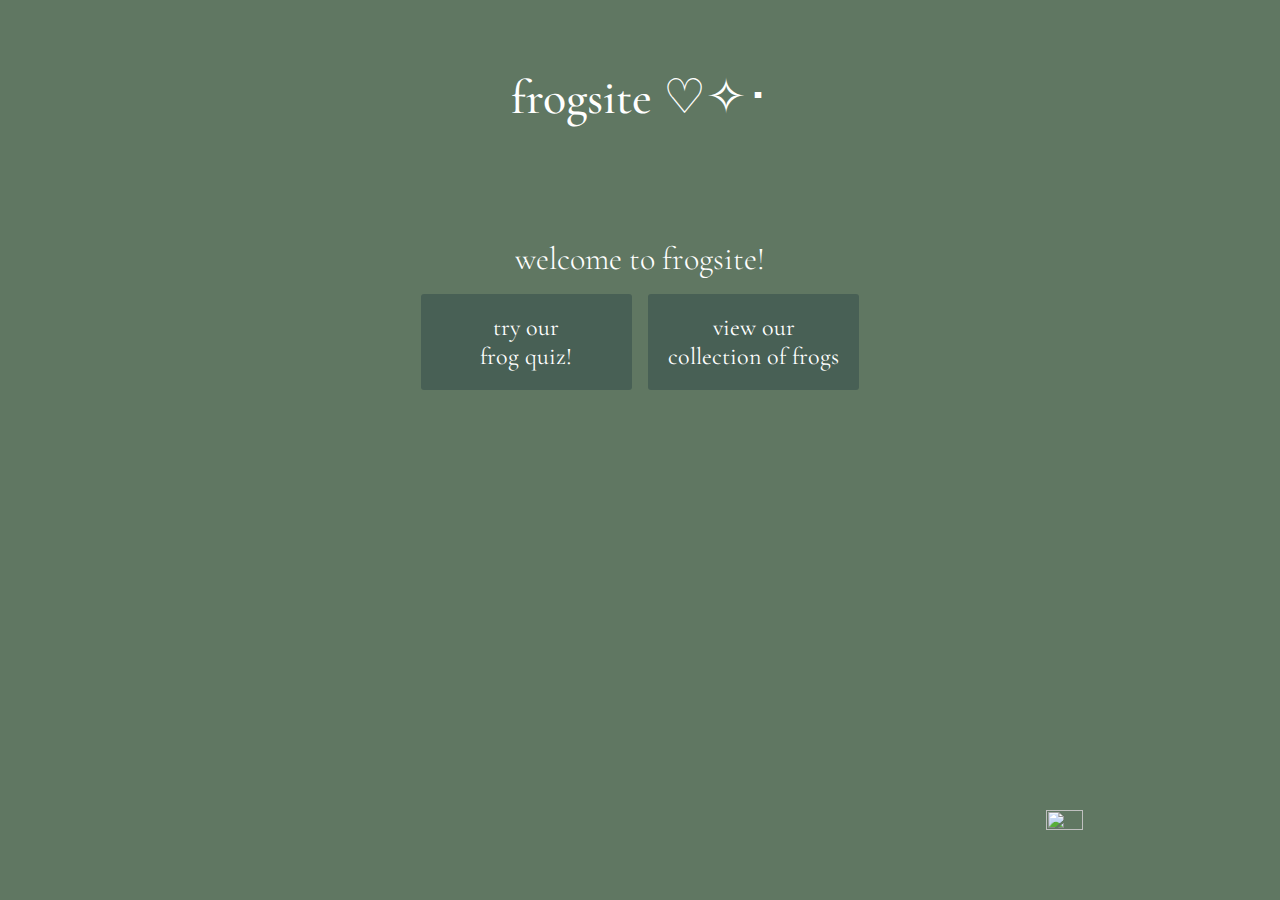
==== index.html @ e941e08e "Add files via upload" ====
<!DOCTYPE html>
<html>
    <head>
        <title>frogsite</title>
        <link rel="stylesheet" href="index.css">
        <script src="https://ajax.googleapis.com/ajax/libs/jquery/3.5.1/jquery.min.js"></script>
        <meta name="viewport" content="width=device-width">
    </head>
    <body>
        <header><div style="visibility: hidden;"> ♡✧･</div><h1>frogsite ♡✧･</h1></header>
        
        <div id="curve-top"><img src="./siteElements/curve.svg"></div>
        <div id="curve-bottom"><img src="./siteElements/curve.svg"></div>
        <div class="choice">
            <h2>welcome to frogsite!</h2>
            <div class="redirects">
                <button onclick="location.href='./quiz.html';">try our <br> frog quiz!</button>
                <button onclick="location.href='./collection.html';">view our <br> collection of frogs</button>
            </div>
        </div>

        <footer><img src="./siteElements/skedaddle-logo.svg"></footer>
    </body>
</html>
---- index.css ----
@import url('https://fonts.googleapis.com/css2?family=Cormorant+Garamond:wght@500&display=swap');
*{
    margin: 0;
    padding: 0;
    color: white; 
    font-family: 'Cormorant Garamond', serif;
    user-select: none;
    overflow: auto;
}
html,body{
    background-color: #607762;
    height: 100%;
    overflow: auto;
}
.center{
    display: flex;
    align-items: center;
    justify-content: center;
}
header{
    padding: 3rem;
}
header h1{
    font-size: 3rem;
    font-weight: 500;
    text-align: center;
}
.choice{
    margin-top: 5%;
    display: flex;
    flex-direction: column;
    align-items: center;
    justify-content: center;
    gap: 1rem;
    width: 100%;
}
.choice h2{
    font-size: 2rem;
    font-weight: 100;
}
.redirects{
    display: flex;
    align-items: center;
    justify-content: center;
    gap: 1rem;
    width: 55%;
} 
.redirects button{
    background-color: #486055;
    border: 3px solid #486055;
    font-size: 1.5rem;
    width: 30%;
    height: 6rem;
    padding: 0.15rem;
    border-radius: 3px; 
    transition: background-color 0.5s;
}
.redirects button:hover{
    background-color: #778D6F;
    transition: background-color 0.5s;
}
.redirects button:active{
    background-color: #9EAE98;
    transition: background-color 0.1s;
}

/*curves*/
#curve-top{
    position: fixed;
    top: -5rem;
    right: 0;
}
#curve-top img{
    display: block;
    margin-left: auto;
    width: 50%;
    height: 50%;
}
#curve-bottom{
    position: fixed;
    bottom: -5rem;
    left: 0;
    pointer-events: none;
}
#curve-bottom img{
    display: block;
    margin-right: auto;
    transform: scale(-1);
    width: 50%;
    height: 50%;
}

footer{
    position: absolute;
    top: 90%;

    width: 100%;
    display: flex;
    align-items: flex-end;
    justify-content: flex-end;
}
footer img{
    display: block;
    padding: 0 1rem;
    width: 17%;
    height: 15%;
}

@media(max-width: 769px){
    .redirects button{
        width: 50%;
        height: 7rem;
        padding: 0.25rem;
        font-size: 1.5rem;
    }
}
@media(max-width: 426px){
    .redirects{
        width: 80%;
    }
    .redirects button{
        width: 100%;
        height: 7rem;
        padding: 0.5rem;
        font-size: 1.5rem;
    }
    footer img{
        display: block;
        padding: 0 0.5rem;
        width: 30%;
        height: 30%;
    }
}
@media(max-width: 321px){
    header h1{
        font-size: 2.5rem;
    }   
}
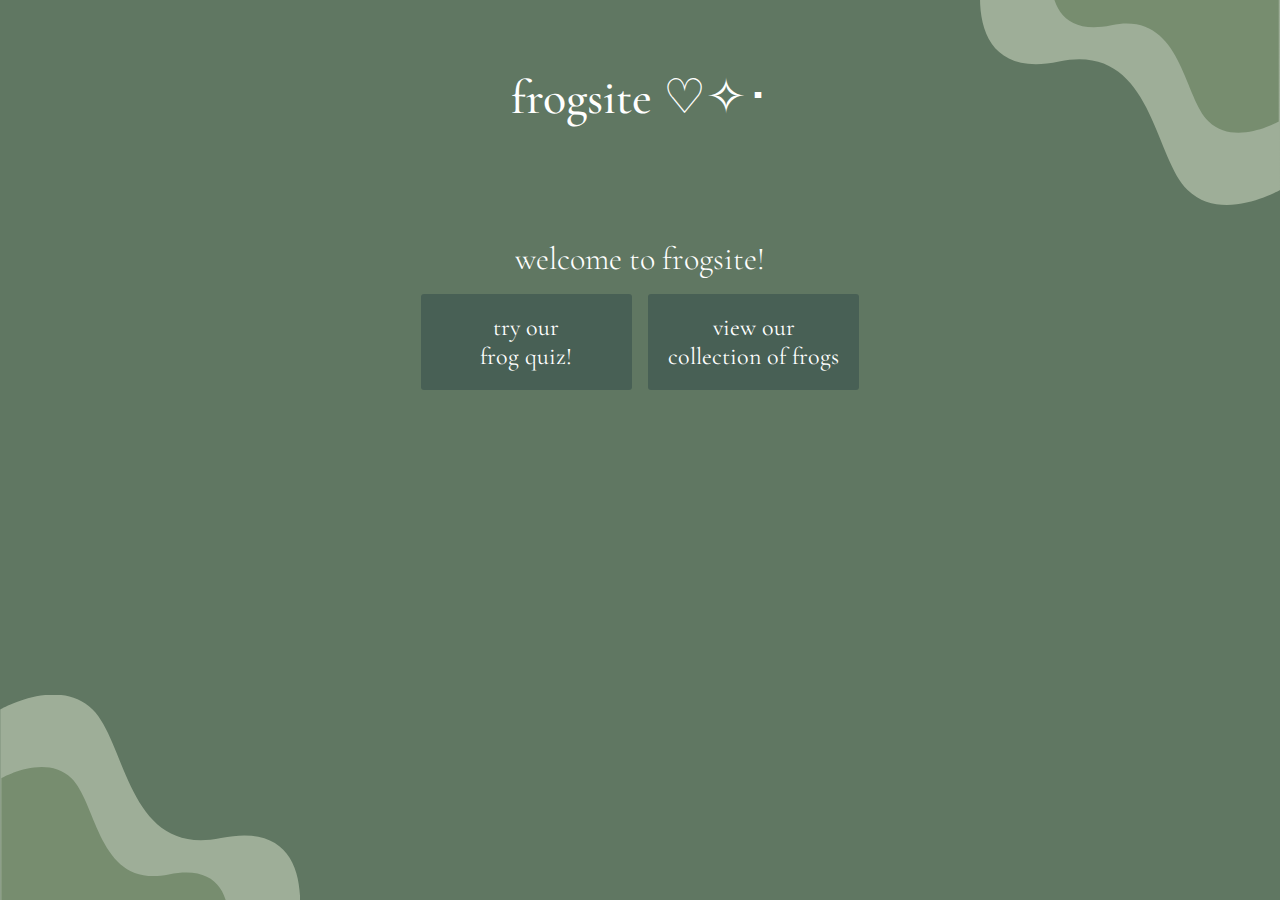
==== commit 7517393b: "Removed skedaddle logo" ====
--- a/index.html
+++ b/index.html
@@ -18,7 +18,5 @@
                 <button onclick="location.href='./collection.html';">view our <br> collection of frogs</button>
             </div>
         </div>
-
-        <footer><img src="./siteElements/skedaddle-logo.svg"></footer>
     </body>
-</html>+</html>
